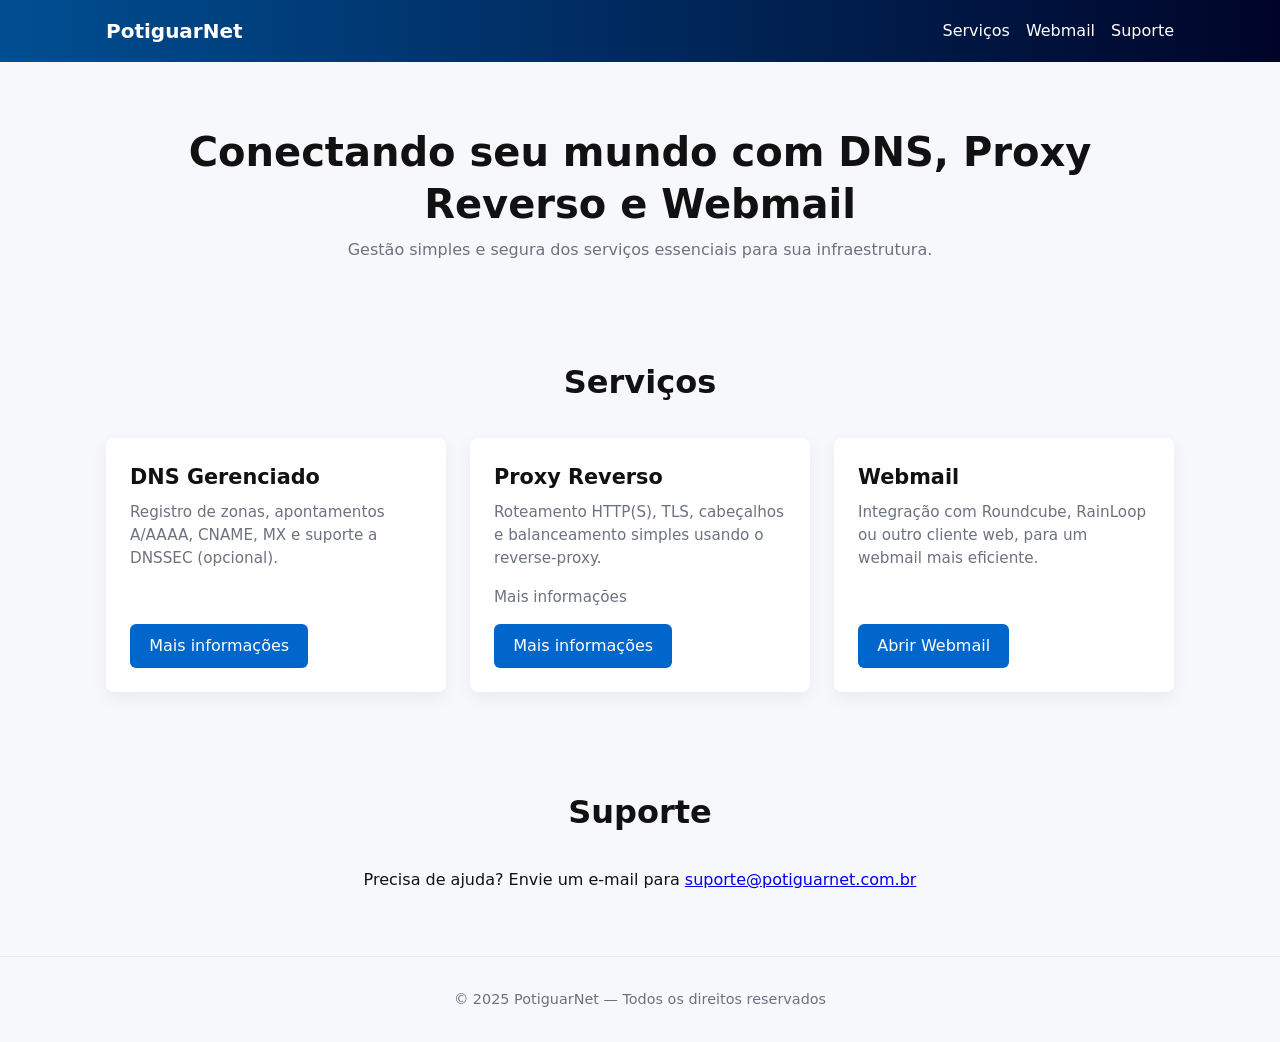
==== isp/core/portal/index.html @ 9d76b67a "atualizando dns para apontar para o portal" ====
<!DOCTYPE html>
<html lang="pt-BR">
<head>
  <meta charset="utf-8">
  <meta name="viewport" content="width=device-width, initial-scale=1">
  <title>PotiguarNet — Serviços</title>
  <link rel="stylesheet" href="assets/style.css"> 
</head>
<body>
  <header class="site-header">
    <div class="container">
      <h1 class="brand">PotiguarNet</h1>
      <nav class="main-nav" aria-label="Menu principal">
        <a href="#services">Serviços</a>
        <a href="#webmail">Webmail</a>
        <a href="#support">Suporte</a>
      </nav>
    </div>
  </header>

  <main class="container"> 
    
    <section id="hero" class="hero section-padding" role="banner">
      <h2>Conectando seu mundo com DNS, Proxy Reverso e Webmail</h2>
      <p>Gestão simples e segura dos serviços essenciais para sua infraestrutura.</p>
    </section>

    <section id="services" class="section-padding">
      <h2 class="section-title">Serviços</h2>
      
      <div class="cards">
        
        <article class="card">
          <h3>DNS Gerenciado</h3>
          <p>Registro de zonas, apontamentos A/AAAA, CNAME, MX e suporte a DNSSEC (opcional).</p>
          <a class="btn" href="/admin/dns" aria-label="Mais informações">Mais informações</a>
        </article>

        <article class="card">
          <h3>Proxy Reverso</h3>
          <p>Roteamento HTTP(S), TLS, cabeçalhos e balanceamento simples usando o reverse-proxy.</p>
          <p>Mais informações</p>
          <a class="btn" href="/admin/proxy" aria-label="Mais informações">Mais informações</a>
        </article>

        <article class="card" id="webmail"> 
          <h3>Webmail</h3>
          <p>Integração com Roundcube, RainLoop ou outro cliente web, para um webmail mais eficiente.</p>
          <a class="btn" href="/webmail">Abrir Webmail</a>
        </article>
        
        </div>
    </section>

    <section id="support" class="section-padding">
      <h2 class="section-title">Suporte</h2>
      <div style="text-align: center;"> 
        <p>Precisa de ajuda? Envie um e-mail para 
          <a href="mailto:suporte@potiguarnet.com.br">suporte@potiguarnet.com.br</a>
        </p>
      </div>
    </section>
  </main>

  <footer class="site-footer">
    <div class="container">
      <p>&copy; 2025 PotiguarNet — Todos os direitos reservados</p>
    </div>
  </footer>
</body>
</html>
---- isp/core/portal/assets/style.css ----
:root {
  --bg: #f7f8fb;
  --card: #ffffff;
  --accent: #0066cc;
  --accent-hover: #005bb5; 
  --muted: #6b7280;
  --text: #111;
  --spacing-sm: 1rem;
  --spacing-lg: 3rem;
}

/* Reset Básico */
* {
  box-sizing: border-box;
  margin: 0;
  padding: 0;
}

/* Estilos de Corpo */
body {
  font-family: Inter, system-ui, Arial, sans-serif;
  line-height: 1.5;
  background: var(--bg);
  color: var(--text);
  min-height: 100vh;
}

/* Centralização de Layout Principal */
.container {
  max-width: 1100px;
  /* Garante a centralização horizontal */
  margin: 0 auto; 
  padding: var(--spacing-sm);
}

/* Classes Utilitárias */
.section-padding {
  padding: var(--spacing-lg) 0; /* Padding vertical para seções */
}

.section-title {
  font-size: 2rem;
  margin-bottom: 2rem;
  font-weight: 700;
  text-align: center; 
}

/* --- Header --- */
.site-header {
  background: linear-gradient(90deg, #004e92, #000428);
  color: #fff;
}

.site-header .container {
  display: flex;
  align-items: center;
  justify-content: space-between;
  padding: var(--spacing-sm);
  flex-wrap: wrap;
}

.brand {
  font-size: 1.25rem;
  font-weight: 600;
}

.main-nav {
  display: flex;
  flex-wrap: wrap;
  gap: var(--spacing-sm);
}

.main-nav a {
  color: #fff;
  text-decoration: none;
  font-weight: 500;
  transition: color 0.3s ease;
}

.main-nav a:hover {
  color: var(--accent);
}

/* --- Hero Section --- */
.hero {
  text-align: center; 
}

.hero h2 {
  margin-bottom: 0.5rem;
  font-size: clamp(1.75rem, 4vw, 2.5rem); 
  font-weight: 600;
  line-height: 1.3;
}

.hero p {
  font-size: 1rem;
  color: var(--muted);
}

/* --- Cards (Onde o layout uniforme é definido) --- */
.cards {
  display: grid;
  /* Cria colunas responsivas, garantindo no mínimo 280px por card */
  grid-template-columns: repeat(auto-fit, minmax(280px, 1fr)); 
  gap: 1.5rem;
  margin-top: 2rem;
  align-items: stretch; /* Garante que todos os cards tenham a mesma altura */
}

.card {
  background: var(--card);
  padding: 1.5rem;
  border-radius: 8px;
  box-shadow: 0 6px 18px rgba(15, 23, 42, 0.06);
  transition: transform 0.3s ease, box-shadow 0.3s ease;
  
  /* Flexbox para empurrar o botão para o final */
  display: flex; 
  flex-direction: column;
  text-align: left;
}

.card:hover {
  transform: translateY(-4px);
  box-shadow: 0 10px 25px rgba(15, 23, 42, 0.1);
}

.card h3 {
  margin-top: 0;
  margin-bottom: 0.5rem;
  font-size: 1.3rem;
}

.card p {
  color: var(--muted);
  font-size: 0.95rem;
  flex-grow: 1; /* Força o parágrafo a crescer, empurrando o botão para baixo */
  margin-bottom: 1rem;
}

/* --- Botões --- */
.btn {
  display: inline-block;
  padding: 0.6rem 1.2rem;
  border-radius: 6px;
  text-decoration: none;
  background: var(--accent);
  color: #fff;
  font-weight: 500;
  text-align: center;
  transition: background 0.3s ease;
  white-space: nowrap; 
  align-self: flex-start; /* Alinha o botão à esquerda dentro do card */
}

.btn:hover {
  background: var(--accent-hover);
}

/* --- Footer --- */
.site-footer {
  padding: var(--spacing-sm) 0;
  text-align: center;
  color: var(--muted);
  font-size: 0.9rem;
  border-top: 1px solid #e5e7eb;
}

/* --- Responsivo --- */
@media (max-width: 640px) {
  .site-header .container {
    flex-direction: column;
    align-items: flex-start;
  }

  .main-nav {
    margin-top: 1rem;
  }

  .section-padding {
    padding: 2rem 0; 
  }

  .section-title {
    font-size: 1.7rem;
  }

  /* Faz o botão preencher a largura total do card em telas pequenas */
  .card .btn {
      width: 100%;
      align-self: stretch;
  }
}
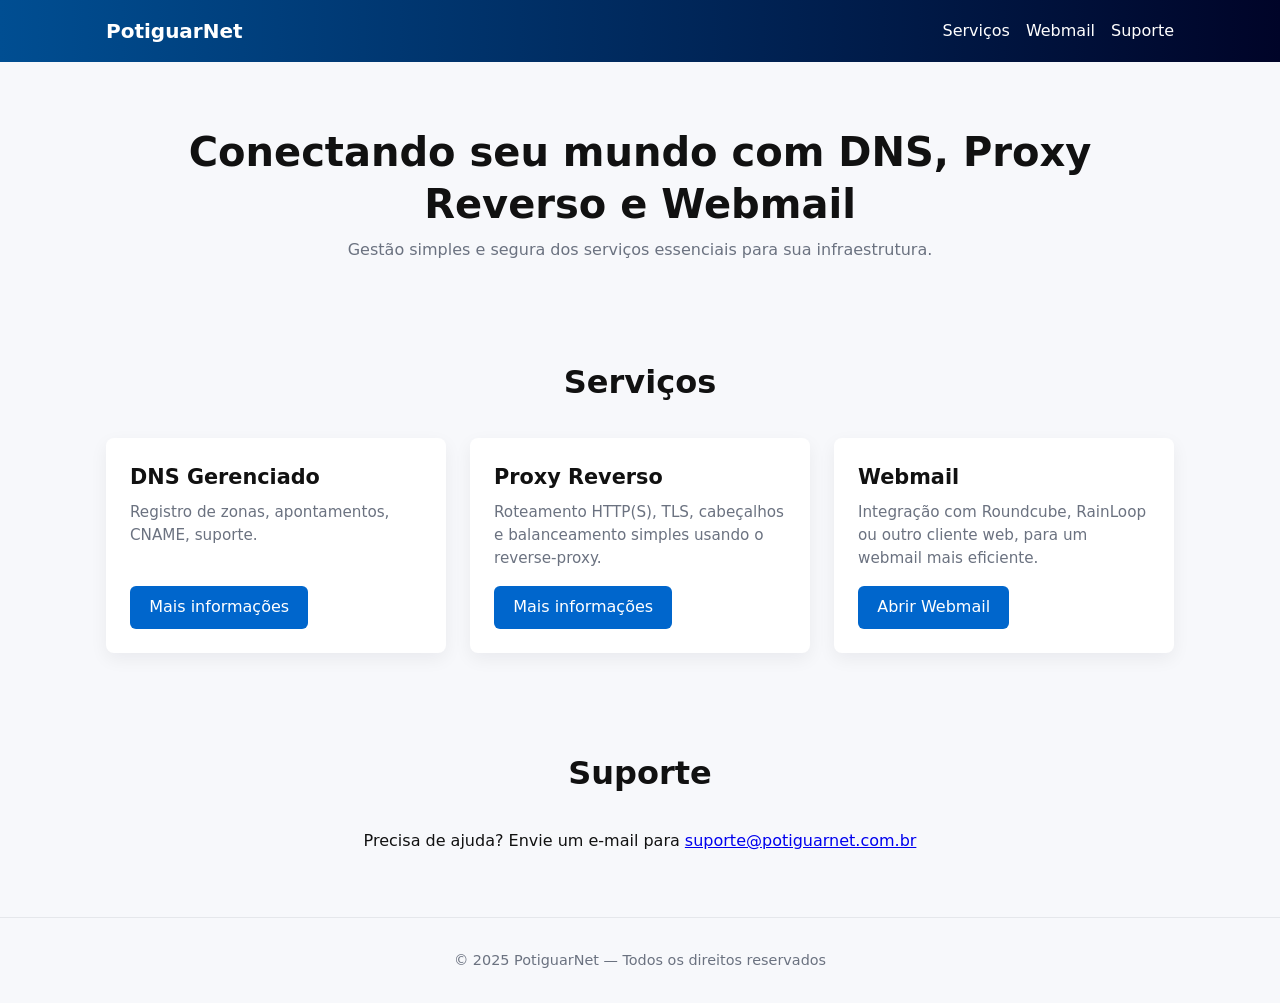
==== commit 14fe235c: "adicionado portal no proxy reverso criado" ====
--- a/isp/core/portal/index.html
+++ b/isp/core/portal/index.html
@@ -32,14 +32,13 @@
         
         <article class="card">
           <h3>DNS Gerenciado</h3>
-          <p>Registro de zonas, apontamentos A/AAAA, CNAME, MX e suporte a DNSSEC (opcional).</p>
+          <p>Registro de zonas, apontamentos, CNAME, suporte.</p>
           <a class="btn" href="/admin/dns" aria-label="Mais informações">Mais informações</a>
         </article>
 
         <article class="card">
           <h3>Proxy Reverso</h3>
           <p>Roteamento HTTP(S), TLS, cabeçalhos e balanceamento simples usando o reverse-proxy.</p>
-          <p>Mais informações</p>
           <a class="btn" href="/admin/proxy" aria-label="Mais informações">Mais informações</a>
         </article>
 
